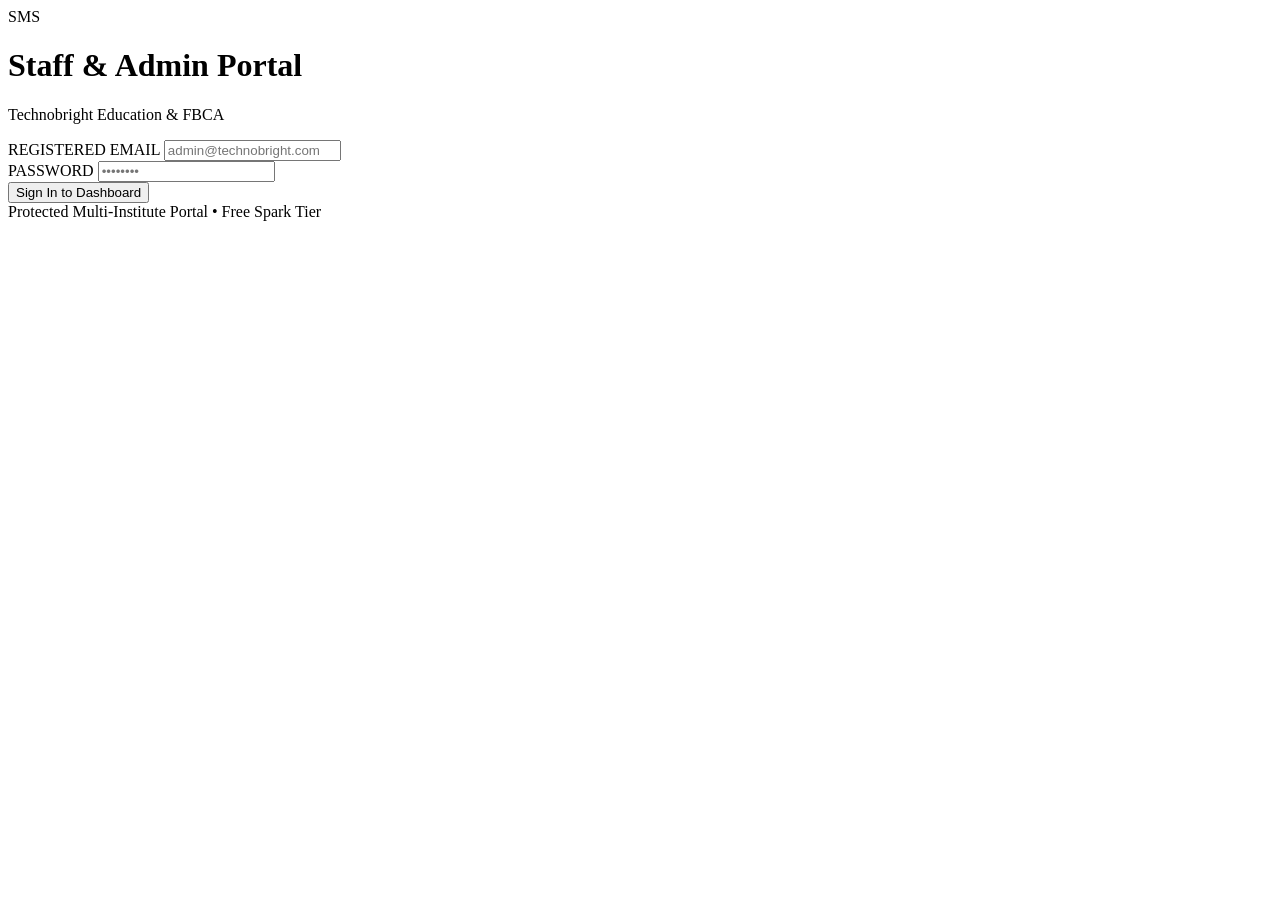
==== login.html @ 18d8761a "Add files via upload" ====
<!DOCTYPE html>
<html lang="en">
<head>
    <meta charset="UTF-8">
    <meta name="viewport" content="width=device-width, initial-scale=1.0">
    <title>Login | Student Management System</title>
    <link rel="stylesheet" href="css/auth.css">
</head>
<body>
    <div class="login-card">
        <div class="login-header">
            <div class="login-logo">SMS</div>
            <h1>Staff & Admin Portal</h1>
            <p>Technobright Education & FBCA</p>
        </div>

        <div class="login-body">
            <!-- Dynamic Error Alert -->
            <div id="errorAlert" class="error-banner" style="display: none;"></div>

            <form id="loginForm">
                <div class="form-group">
                    <label for="emailInput">REGISTERED EMAIL</label>
                    <input 
                        type="email" 
                        id="emailInput" 
                        class="form-control" 
                        placeholder="admin@technobright.com" 
                        required 
                        autocomplete="email"
                    >
                </div>

                <div class="form-group">
                    <label for="passwordInput">PASSWORD</label>
                    <input 
                        type="password" 
                        id="passwordInput" 
                        class="form-control" 
                        placeholder="••••••••" 
                        required 
                        autocomplete="current-password"
                    >
                </div>

                <button type="submit" id="submitBtn" class="login-btn">
                    <span>Sign In to Dashboard</span>
                </button>
            </form>

            <div class="login-footer-notice">
                Protected Multi-Institute Portal &bull; Free Spark Tier
            </div>
        </div>
    </div>

    <!-- Modular JS scripts -->
    <script type="module" src="js/auth.js?v=2"></script>
</body>
</html>
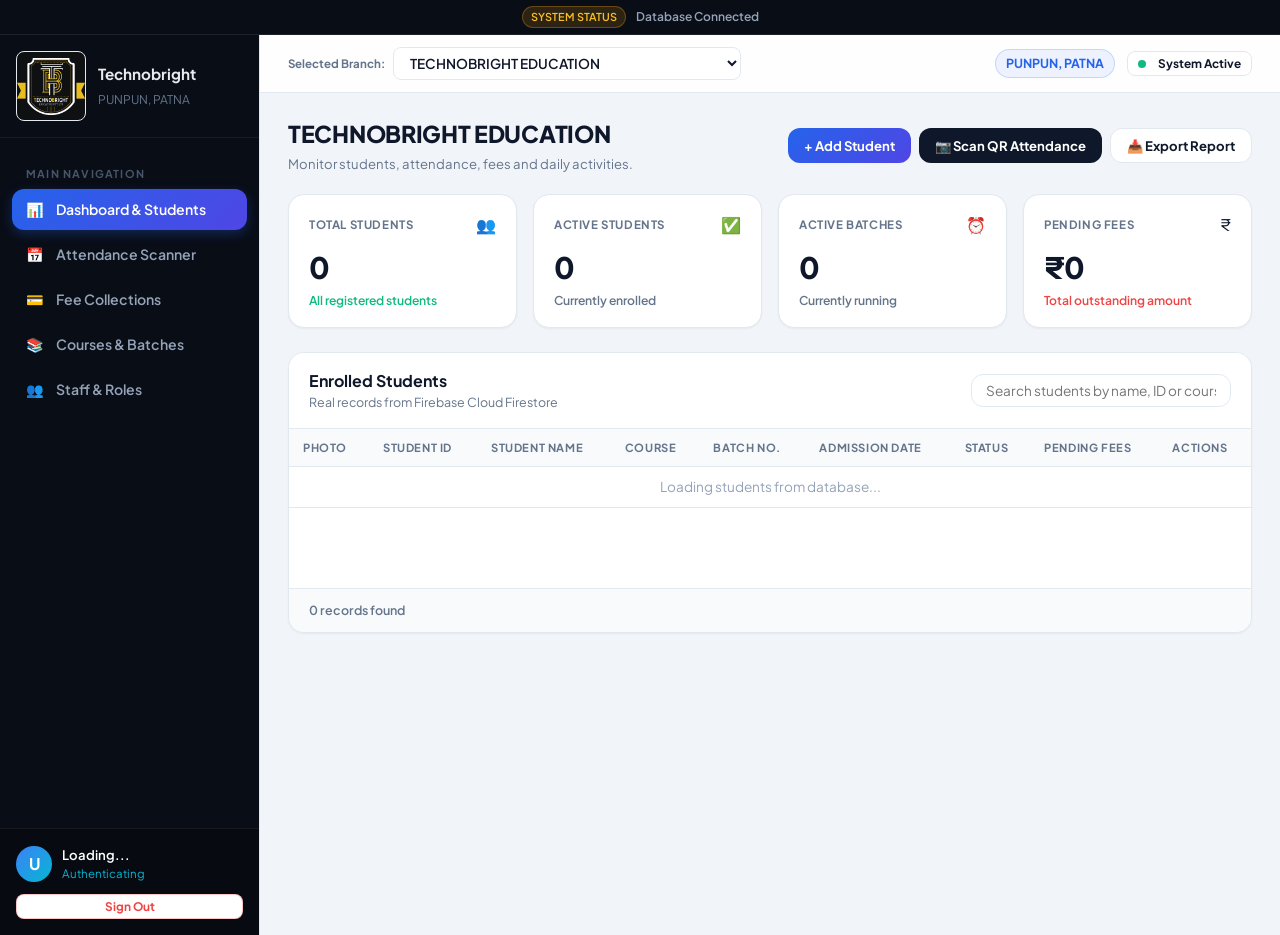
==== commit f1c0ef56: "Update login.html" ====
--- a/login.html
+++ b/login.html
@@ -3,58 +3,1451 @@
 <head>
     <meta charset="UTF-8">
     <meta name="viewport" content="width=device-width, initial-scale=1.0">
-    <title>Login | Student Management System</title>
-    <link rel="stylesheet" href="css/auth.css">
+    <title>Student Management System | Multi-Institute Portal</title>
+    <link rel="preconnect" href="https://fonts.googleapis.com">
+    <link rel="preconnect" href="https://fonts.gstatic.com" crossorigin>
+    <link href="https://fonts.googleapis.com/css2?family=Plus+Jakarta+Sans:wght@400;500;600;700;800&display=swap" rel="stylesheet">
+    <link rel="stylesheet" href="css/main.css">
+    <style>
+        * {
+    font-family: 'Plus Jakarta Sans', -apple-system, BlinkMacSystemFont, 'Segoe UI', Roboto, sans-serif !important;
+}
+        /* Force Solid Desktop 2-Column Layout */
+        .app-layout {
+            display: flex !important;
+            flex-direction: row !important;
+            width: 100vw;
+            min-height: calc(100vh - 33px);
+            position: relative;
+        }
+        .sidebar {
+            width: 260px !important;
+            min-width: 260px !important;
+            max-width: 260px !important;
+            background: #090d16;
+            border-right: 1px solid var(--border-color, #e2e8f0);
+            display: flex !important;
+            flex-direction: column !important;
+            justify-content: space-between;
+            height: 100vh;
+            position: sticky;
+            top: 0;
+            flex-shrink: 0 !important;
+            z-index: 50;
+        }
+        .main-wrapper {
+            flex: 1 !important;
+            min-width: 0 !important;
+            display: flex !important;
+            flex-direction: column !important;
+            background-color: #f1f5f9;
+        }
+
+        @media print {
+            body * { visibility: hidden !important; }
+            #receiptModal, #receiptModal *, #simpleQrModal, #simpleQrModal * { visibility: visible !important; }
+            #receiptModal, #simpleQrModal {
+                position: absolute !important;
+                left: 0 !important; top: 0 !important;
+                width: 100% !important;
+                background: transparent !important;
+                display: block !important;
+                box-shadow: none !important;
+                padding: 0 !important;
+            }
+            .modal-box { border: none !important; box-shadow: none !important; max-width: 100% !important; }
+            .modal-header, .modal-footer { display: none !important; }
+            .receipt-container { border: 2px solid #000 !important; }
+        }
+        .modal-overlay {
+            position: fixed;
+            top: 0; left: 0; right: 0; bottom: 0;
+            background: rgba(15, 23, 42, 0.65);
+            display: none;
+            align-items: center;
+            justify-content: center;
+            z-index: 1000;
+            padding: 16px;
+        }
+        .modal-overlay.active { display: flex !important; }
+        .modal-box {
+            background: #ffffff;
+            width: 100%;
+            max-width: 620px;
+            border-radius: 10px;
+            overflow: hidden;
+            box-shadow: 0 20px 25px -5px rgba(0,0,0,0.2);
+            animation: modalPop 0.2s ease-out;
+        }
+        @keyframes modalPop {
+            from { transform: scale(0.95); opacity: 0; }
+            to { transform: scale(1); opacity: 1; }
+        }
+        .modal-header {
+            background: #0b192c;
+            color: #ffffff;
+            padding: 18px 24px;
+            display: flex;
+            align-items: center;
+            justify-content: space-between;
+            border-bottom: 3px solid var(--accent-orange, #ea580c);
+        }
+        .modal-header h3 { font-size: 1.15rem; font-weight: 700; margin: 0; }
+        .close-btn {
+            background: transparent;
+            border: none;
+            color: #ffffff;
+            font-size: 1.5rem;
+            cursor: pointer;
+            line-height: 1;
+        }
+        .modal-body { padding: 24px; max-height: 80vh; overflow-y: auto; }
+        .form-grid { display: grid; grid-template-columns: 1fr 1fr; gap: 16px; }
+        .form-full { grid-column: span 2; }
+        .form-field { display: flex; flex-direction: column; gap: 6px; }
+        .form-field label { font-size: 0.8rem; font-weight: 700; color: var(--text-secondary, #64748b); }
+        .form-field input, .form-field select {
+            padding: 9px 12px;
+            border: 1px solid var(--border-color, #e2e8f0);
+            border-radius: 6px;
+            font-size: 0.875rem;
+            outline: none;
+        }
+        .form-field input:focus, .form-field select:focus {
+            border-color: var(--primary-blue, #1a56db);
+            box-shadow: 0 0 0 3px rgba(26, 86, 219, 0.12);
+        }
+        .modal-footer {
+            padding: 16px 24px;
+            background: #f1f5f9;
+            border-top: 1px solid var(--border-color, #e2e8f0);
+            display: flex;
+            justify-content: flex-end;
+            gap: 12px;
+        }
+
+        /* QR Modal */
+        .qr-display-card { text-align: center; padding: 20px 10px; }
+        .qr-canvas-holder {
+            display: inline-flex;
+            justify-content: center;
+            align-items: center;
+            padding: 16px;
+            background: #ffffff;
+            border: 2px solid var(--border-color, #e2e8f0);
+            border-radius: 12px;
+            margin: 16px 0;
+            box-shadow: 0 4px 6px -1px rgba(0,0,0,0.05);
+            min-height: 200px;
+            min-width: 200px;
+        }
+        .qr-student-name { font-size: 1.3rem; font-weight: 800; color: var(--text-primary, #0f172a); }
+        .qr-student-id-pill {
+            display: inline-block;
+            background: var(--primary-blue-subtle, #eff6ff);
+            color: var(--primary-blue, #1a56db);
+            font-family: monospace;
+            font-size: 0.95rem;
+            font-weight: 700;
+            padding: 4px 12px;
+            border-radius: 20px;
+            margin-top: 6px;
+        }
+        .qr-info-text { font-size: 0.8rem; color: var(--text-secondary, #64748b); margin-top: 10px; }
+
+        /* Scanner Modal */
+        #scannerVideoContainer {
+            width: 100%;
+            max-width: 380px;
+            margin: 0 auto;
+            border-radius: 8px;
+            overflow: hidden;
+            border: 2px solid var(--border-color, #e2e8f0);
+            background: #000;
+            min-height: 250px;
+        }
+        .scanner-feedback-box {
+            margin-top: 14px;
+            padding: 10px 14px;
+            border-radius: 6px;
+            font-size: 0.85rem;
+            font-weight: 600;
+            display: none;
+            text-align: center;
+        }
+        .feedback-success { background: #ecfdf5; color: #065f46; border: 1px solid #a7f3d0; }
+        .feedback-error { background: #fef2f2; color: #991b1b; border: 1px solid #fecaca; }
+
+        /* Receipt Box Styles */
+        .receipt-container {
+            border: 2px dashed #0b192c;
+            padding: 20px;
+            background: #ffffff;
+            border-radius: 8px;
+            font-size: 0.875rem;
+        }
+        .receipt-header {
+            text-align: center;
+            border-bottom: 2px solid #0b192c;
+            padding-bottom: 12px;
+            margin-bottom: 14px;
+        }
+        .receipt-meta-grid {
+            display: grid;
+            grid-template-columns: 1fr 1fr;
+            gap: 8px;
+            margin-bottom: 14px;
+            padding-bottom: 10px;
+            border-bottom: 1px solid var(--border-color, #e2e8f0);
+            font-size: 0.85rem;
+        }
+        .receipt-total-box {
+            background: #f1f5f9;
+            border: 1px solid var(--border-color, #e2e8f0);
+            padding: 12px;
+            border-radius: 6px;
+            margin-top: 14px;
+        }
+        .receipt-total-row {
+            display: flex;
+            justify-content: space-between;
+            padding: 4px 0;
+            font-size: 0.9rem;
+        }
+
+        .view-section { display: none; }
+        .view-section.active { display: block; }
+
+        /* Role Badges */
+        .badge-super-admin {
+            background: #fef3c7;
+            color: #92400e;
+            font-weight: 700;
+            padding: 4px 8px;
+            border-radius: 4px;
+            font-size: 0.75rem;
+        }
+        .badge-admin {
+            background: #e0e7ff;
+            color: #3730a3;
+            font-weight: 700;
+            padding: 4px 8px;
+            border-radius: 4px;
+            font-size: 0.75rem;
+        }
+        .badge-staff {
+            background: #f1f5f9;
+            color: #475569;
+            font-weight: 700;
+            padding: 4px 8px;
+            border-radius: 4px;
+            font-size: 0.75rem;
+        }
+
+        .student-table-photo {
+            width: 38px;
+            height: 38px;
+            border-radius: 50%;
+            object-fit: cover;
+            border: 1px solid var(--border-color, #e2e8f0);
+        }
+        .student-photo-placeholder {
+            width: 38px;
+            height: 38px;
+            border-radius: 50%;
+            background: #e2e8f0;
+            color: #475569;
+            display: inline-flex;
+            align-items: center;
+            justify-content: center;
+            font-weight: 700;
+            font-size: 0.85rem;
+        }
+
+        /* Attendance Analytics Dashboard */
+        .att-kpi-grid {
+            display: grid;
+            grid-template-columns: repeat(auto-fit, minmax(210px, 1fr));
+            gap: 16px;
+            margin-bottom: 24px;
+        }
+        .att-kpi-card {
+            background: #ffffff;
+            border-radius: 12px;
+            padding: 18px 20px;
+            border: 1px solid var(--border-color, #e2e8f0);
+            box-shadow: 0 4px 6px -1px rgba(0, 0, 0, 0.04);
+            display: flex;
+            flex-direction: column;
+            justify-content: space-between;
+            position: relative;
+            overflow: hidden;
+        }
+        .att-kpi-card::before {
+            content: '';
+            position: absolute;
+            top: 0; left: 0; right: 0;
+            height: 4px;
+            background: var(--kpi-color, #1a56db);
+        }
+        .att-kpi-header {
+            display: flex;
+            justify-content: space-between;
+            align-items: center;
+            color: var(--text-secondary, #64748b);
+            font-size: 0.8rem;
+            font-weight: 700;
+        }
+        .att-kpi-value {
+            font-size: 1.85rem;
+            font-weight: 800;
+            color: var(--text-primary, #0f172a);
+            margin: 10px 0 4px 0;
+        }
+        .att-kpi-sub {
+            font-size: 0.78rem;
+            color: var(--text-secondary, #64748b);
+        }
+
+        .att-analytics-grid {
+            display: grid;
+            grid-template-columns: 2fr 1fr;
+            gap: 20px;
+            margin-bottom: 24px;
+        }
+        @media (max-width: 992px) {
+            .att-analytics-grid { grid-template-columns: 1fr; }
+        }
+
+        .batch-progress-list {
+            display: flex;
+            flex-direction: column;
+            gap: 14px;
+            margin-top: 10px;
+        }
+        .batch-progress-item {
+            background: #f1f5f9;
+            border: 1px solid #e2e8f0;
+            border-radius: 8px;
+            padding: 12px 14px;
+        }
+        .batch-progress-head {
+            display: flex;
+            justify-content: space-between;
+            align-items: center;
+            font-size: 0.85rem;
+            font-weight: 700;
+            margin-bottom: 8px;
+        }
+        .batch-progress-bar-bg {
+            width: 100%;
+            height: 8px;
+            background: #e2e8f0;
+            border-radius: 10px;
+            overflow: hidden;
+        }
+        .batch-progress-fill {
+            height: 100%;
+            background: linear-gradient(90deg, #10b981, #059669);
+            border-radius: 10px;
+            width: 0%;
+            transition: width 0.6s ease;
+        }
+
+        .table-student-cell {
+            display: flex;
+            align-items: center;
+            gap: 10px;
+        }
+        .table-student-avatar {
+            width: 34px;
+            height: 34px;
+            border-radius: 50%;
+            object-fit: cover;
+            background: #eff6ff;
+            color: #1a56db;
+            display: inline-flex;
+            align-items: center;
+            justify-content: center;
+            font-weight: 700;
+            font-size: 0.85rem;
+            border: 1px solid #cbd5e1;
+        }
+        .punctual-tag-on-time {
+            background: #ecfdf5;
+            color: #065f46;
+            padding: 3px 8px;
+            border-radius: 6px;
+            font-size: 0.75rem;
+            font-weight: 700;
+        }
+        .punctual-tag-late {
+            background: #fffbeb;
+            color: #b45309;
+            padding: 3px 8px;
+            border-radius: 6px;
+            font-size: 0.75rem;
+            font-weight: 700;
+        }
+        /* Table Rows Single-Line Formatting */
+.data-table th,
+.data-table td {
+    white-space: nowrap !important;
+    vertical-align: middle !important;
+    padding: 10px 14px !important;
+}
+
+/* Table responsive container ko dropdown dikhane dein */
+.table-responsive {
+    overflow-x: auto !important;
+    overflow-y: visible !important;
+    padding-bottom: 80px !important; /* Taaki aakhiri row ka dropdown cut na ho */
+}
+
+.data-table td {
+    position: relative;
+    white-space: nowrap !important;
+}
+
+/* 3-Dots Button */
+.action-dropdown-wrapper {
+    position: relative;
+    display: inline-block;
+}
+
+.btn-action-trigger {
+    background: #f1f5f9;
+    border: 1px solid #cbd5e1;
+    border-radius: 6px;
+    width: 32px;
+    height: 32px;
+    display: flex;
+    align-items: center;
+    justify-content: center;
+    font-size: 1.25rem;
+    cursor: pointer;
+    color: #334155;
+    user-select: none;
+}
+
+.btn-action-trigger:hover {
+    background: #e2e8f0;
+}
+
+/* Menu popup */
+.action-dropdown-menu {
+    display: none;
+    position: absolute;
+    right: 0;
+    top: 36px;
+    background: #ffffff;
+    border: 1px solid #cbd5e1;
+    border-radius: 8px;
+    box-shadow: 0 10px 25px rgba(0, 0, 0, 0.15);
+    z-index: 9999 !important;
+    min-width: 170px;
+    padding: 6px 0;
+}
+
+.action-dropdown-menu.active {
+    display: block !important;
+}
+
+.action-dropdown-item {
+    display: flex;
+    align-items: center;
+    gap: 8px;
+    width: 100%;
+    padding: 8px 14px;
+    border: none;
+    background: transparent;
+    text-align: left;
+    font-size: 0.85rem;
+    font-weight: 600;
+    color: #334155;
+    cursor: pointer;
+}
+
+.action-dropdown-item:hover {
+    background: #f1f5f9;
+    color: #1a56db;
+}
+
+.action-dropdown-item.item-delete {
+    color: #ef4444;
+}
+
+.action-dropdown-item.item-delete:hover {
+    background: #fef2f2;
+}
+    </style>
+    <script src="https://cdnjs.cloudflare.com/ajax/libs/qrcodejs/1.0.0/qrcode.min.js"></script>
+    <script src="https://cdnjs.cloudflare.com/ajax/libs/html5-qrcode/2.3.8/html5-qrcode.min.js"></script>
+    <script src="https://cdn.jsdelivr.net/npm/chart.js"></script>
 </head>
 <body>
-    <div class="login-card">
-        <div class="login-header">
-            <div class="login-logo">SMS</div>
-            <h1>Staff & Admin Portal</h1>
-            <p>Technobright Education & FBCA</p>
-        </div>
-
-        <div class="login-body">
-            <!-- Dynamic Error Alert -->
-            <div id="errorAlert" class="error-banner" style="display: none;"></div>
-
-            <form id="loginForm">
-                <div class="form-group">
-                    <label for="emailInput">REGISTERED EMAIL</label>
-                    <input 
-                        type="email" 
-                        id="emailInput" 
-                        class="form-control" 
-                        placeholder="admin@technobright.com" 
-                        required 
-                        autocomplete="email"
-                    >
-                </div>
-
-                <div class="form-group">
-                    <label for="passwordInput">PASSWORD</label>
-                    <input 
-                        type="password" 
-                        id="passwordInput" 
-                        class="form-control" 
-                        placeholder="••••••••" 
-                        required 
-                        autocomplete="current-password"
-                    >
-                </div>
-
-                <button type="submit" id="submitBtn" class="login-btn">
-                    <span>Sign In to Dashboard</span>
+    <aside class="demo-banner" role="status">
+        <span class="badge-warning">SYSTEM STATUS</span>
+        <span>Database Connected</span>
+    </aside>
+
+    <div class="app-layout">
+        <!-- Sidebar Navigation -->
+        <aside class="sidebar" id="sidebar">
+            <div class="sidebar-header" style="display: flex; align-items: center; gap: 12px; padding: 16px;">
+                <div id="sidebarLogoHolder" style="width: 70px; height: 70px; flex-shrink: 0; display: flex; align-items: center; justify-content: center; background: #111111b6; border-radius: 8px; overflow: hidden; border: 1px solid #e2e8f0;">
+                    <img id="sidebarLogoImg" src="tepl.png" alt="Institute Logo" style="width: 100%; height: 100%; object-fit: contain;">
+                </div>
+                <div class="logo-text" style="flex: 1; min-width: 0;">
+                    <h2 id="sidebarInstituteName" style="white-space: nowrap; overflow: hidden; text-overflow: ellipsis; font-size: 0.95rem; margin: 0; color: #e8eaf0; font-weight: 700;">Technobright</h2>
+                    <span class="sub-text" id="sidebarInstituteBranch" style="font-size: 0.75rem; color: #64748b;">PUNPUN, PATNA</span>
+                </div>
+            </div>
+
+            <nav class="sidebar-menu">
+                <p class="nav-section-title">MAIN NAVIGATION</p>
+                <a href="#dashboard" class="nav-item active" id="navDashboard">
+                    <span class="nav-icon">&#128202;</span>
+                    <span>Dashboard & Students</span>
+                </a>
+                <a href="#attendance" class="nav-item" id="navAttendance">
+                    <span class="nav-icon">&#128197;</span>
+                    <span>Attendance Scanner</span>
+                </a>
+                <a href="#fees" class="nav-item" id="navFees">
+                    <span class="nav-icon">&#128179;</span>
+                    <span>Fee Collections</span>
+                </a>
+                <a href="#courses" class="nav-item" id="navCourses">
+                    <span class="nav-icon">&#128218;</span>
+                    <span>Courses & Batches</span>
+                </a>
+                <a href="#users" class="nav-item" id="navUsers">
+                    <span class="nav-icon">&#128101;</span>
+                    <span>Staff & Roles</span>
+                </a>
+            </nav>
+
+            <div class="sidebar-footer">
+                <div class="user-chip">
+                    <div class="user-avatar" id="userAvatar">U</div>
+                    <div class="user-details">
+                        <span class="user-name" id="userNameDisplay">Loading...</span>
+                        <span class="user-role" id="userRoleDisplay">Authenticating</span>
+                    </div>
+                </div>
+                <button id="logoutBtn" class="btn btn-outline btn-sm" style="width: 100%; margin-top: 12px; color: #ef4444; border-color: rgba(239, 68, 68, 0.3);">
+                    Sign Out
                 </button>
-            </form>
-
-            <div class="login-footer-notice">
-                Protected Multi-Institute Portal &bull; Free Spark Tier
-            </div>
+            </div>
+        </aside>
+
+        <!-- Main Body Area -->
+        <div class="main-wrapper">
+            <header class="topbar">
+                <button class="menu-toggle-btn" id="menuToggleBtn" title="Toggle Sidebar">&#9776;</button>
+
+                <div class="institute-selector-wrapper">
+                    <label for="instituteSelect" class="selector-label">Selected Branch:</label>
+                    <select id="instituteSelect" class="institute-dropdown">
+                        <option value="TB_EDU" selected>TECHNOBRIGHT EDUCATION</option>
+                        <option value="FBCA">FUTURE BOOST COMPUTER ACADEMY (FBCA)</option>
+                    </select>
+                </div>
+
+                <div class="topbar-actions">
+                    <span class="branch-pill" id="branchBadge">PUNPUN, PATNA</span>
+                    <button class="btn btn-outline btn-sm" id="syncStatusBtn">
+                        <span class="status-indicator"></span> System Active
+                    </button>
+                </div>
+            </header>
+
+            <main class="content-container">
+                <!-- VIEW 1: DASHBOARD & STUDENTS -->
+                <section id="dashboardSection" class="view-section active">
+                    <div class="page-title-row">
+                        <div>
+                            <h1 id="activeInstituteHeading">TECHNOBRIGHT EDUCATION</h1>
+                            <p class="subtitle">Monitor students, attendance, fees and daily activities.</p>
+                        </div>
+                        <div class="action-btn-group">
+                            <button class="btn btn-primary" id="openAddStudentModalBtn">+ Add Student</button>
+                            <button class="btn btn-secondary" id="quickAttendanceNavBtn">&#128247; Scan QR Attendance</button>
+                            <button class="btn btn-outline" id="exportCsvBtn">&#128229; Export Report</button>
+                        </div>
+                    </div>
+
+                    <div class="stats-grid">
+                        <div class="metric-card">
+                            <div class="metric-header">
+                                <span class="metric-title">TOTAL STUDENTS</span>
+                                <span class="metric-icon">&#128101;</span>
+                            </div>
+                            <div class="metric-value" id="statTotalStudents">0</div>
+                            <div class="metric-footer positive">All registered students</div>
+                        </div>
+
+                        <div class="metric-card">
+                            <div class="metric-header">
+                                <span class="metric-title">ACTIVE STUDENTS</span>
+                                <span class="metric-icon">&#9989;</span>
+                            </div>
+                            <div class="metric-value" id="statActiveStudents">0</div>
+                            <div class="metric-footer neutral">Currently enrolled</div>
+                        </div>
+
+                        <div class="metric-card">
+                            <div class="metric-header">
+                                <span class="metric-title">ACTIVE BATCHES</span>
+                                <span class="metric-icon">&#9200;</span>
+                            </div>
+                            <div class="metric-value" id="statActiveBatches">0</div>
+                            <div class="metric-footer neutral">Currently running</div>
+                        </div>
+
+                        <div class="metric-card">
+                            <div class="metric-header">
+                                <span class="metric-title">PENDING FEES</span>
+                                <span class="metric-icon">&#8377;</span>
+                            </div>
+                            <div class="metric-value" id="statPendingFees">&#8377;0</div>
+                            <div class="metric-footer warning">Total outstanding amount</div>
+                        </div>
+                    </div>
+
+                    <div class="content-card">
+                        <div class="content-card-header">
+                            <div>
+                                <h3>Enrolled Students</h3>
+                                <p class="card-subtitle">Real records from Firebase Cloud Firestore</p>
+                            </div>
+                            <div class="card-actions">
+                                <input type="text" id="studentSearchInput" class="input-search" placeholder="Search students by name, ID or course">
+                            </div>
+                        </div>
+
+                        <div class="table-responsive">
+                            <table class="data-table">
+                                <thead>
+                                    <tr>
+                                        <th>PHOTO</th>
+                                        <th>STUDENT ID </th>
+                                        <th>STUDENT NAME</th>
+                                        <th>COURSE</th>
+                                        <th>BATCH NO.</th>
+                                        <th>ADMISSION DATE</th>
+                                        <th>STATUS</th>
+                                        <th>PENDING FEES</th>
+                                        <th>ACTIONS</th>
+                                    </tr>
+                                </thead>
+                                <tbody id="studentTableBody">
+                                    <tr>
+                                        <td colspan="9" style="text-align: center; color: var(--text-muted); padding: 24px;">
+                                            Loading students from database...
+                                        </td>
+                                    </tr>
+                                </tbody>
+                            </table>
+                        </div>
+
+                        <div class="content-card-footer">
+                            <span class="table-info" id="tableRecordCount">0 records found</span>
+                        </div>
+                    </div>
+                </section>
+
+                <!-- VIEW 2: ATTENDANCE ANALYTICS & SCANNER SECTION -->
+                <section id="attendanceSection" class="view-section">
+                    <div class="page-title-row">
+                        <div>
+                            <h1>Attendance Hub & Insights</h1>
+                            <p class="subtitle">Real-time attendance rates, batch capacity metrics, and QR check-in stream</p>
+                        </div>
+                        <div class="action-btn-group">
+                            <button class="btn btn-primary" id="openScannerModalBtn">&#128248; Launch Camera Scanner</button>
+                            <button class="btn btn-outline" id="exportDailyAttendanceCsvBtn">&#128229; Export Day Sheet</button>
+                        </div>
+                    </div>
+
+                    <div class="att-kpi-grid">
+                        <div class="att-kpi-card" style="--kpi-color: #10b981;">
+                            <div class="att-kpi-header">
+                                <span>TODAY PRESENT</span>
+                                <span>&#128100;</span>
+                            </div>
+                            <div class="att-kpi-value" id="kpiAttPresent">0 / 0</div>
+                            <div class="att-kpi-sub" id="kpiAttPresentSub">Marked present today</div>
+                        </div>
+
+                        <div class="att-kpi-card" style="--kpi-color: #1a56db;">
+                            <div class="att-kpi-header">
+                                <span>ATTENDANCE RATE</span>
+                                <span>&#128202;</span>
+                            </div>
+                            <div class="att-kpi-value" id="kpiAttPercentage">0%</div>
+                            <div class="att-kpi-sub">Overall daily turnout</div>
+                        </div>
+
+                        <div class="att-kpi-card" style="--kpi-color: #ef4444;">
+                            <div class="att-kpi-header">
+                                <span>ABSENT STUDENTS</span>
+                                <span>&#9888;</span>
+                            </div>
+                            <div class="att-kpi-value" id="kpiAttAbsent">0</div>
+                            <div class="att-kpi-sub">Not scanned yet</div>
+                        </div>
+
+                        <div class="att-kpi-card" style="--kpi-color: #f59e0b;">
+                            <div class="att-kpi-header">
+                                <span>ACTIVE SESSIONS</span>
+                                <span>&#9200;</span>
+                            </div>
+                            <div class="att-kpi-value" id="kpiAttBatches">0 Active</div>
+                            <div class="att-kpi-sub">Daily configured batches</div>
+                        </div>
+                    </div>
+
+                    <div class="att-analytics-grid">
+                        <div class="content-card">
+                            <div class="content-card-header">
+                                <div>
+                                    <h3>Weekly Attendance Trend</h3>
+                                    <p class="card-subtitle">Daily student count over the last 7 active sessions</p>
+                                </div>
+                            </div>
+                            <div style="position: relative; height: 260px; width: 100%; padding: 10px;">
+                                <canvas id="attendanceTrendChart"></canvas>
+                            </div>
+                        </div>
+
+                        <div class="content-card">
+                            <div class="content-card-header">
+                                <div>
+                                    <h3>Batch Turnout</h3>
+                                    <p class="card-subtitle">Live present ratio by timing</p>
+                                </div>
+                            </div>
+                            <div class="batch-progress-list" id="batchProgressContainer">
+                                <div style="text-align: center; color: var(--text-muted); padding: 20px;">
+                                    Loading batch attendance...
+                                </div>
+                            </div>
+                        </div>
+                    </div>
+
+                    <div id="holidayBanner" style="display: none; background: #fef3c7; border: 1px solid #f59e0b; padding: 12px 16px; border-radius: 8px; margin-bottom: 16px; align-items: center; justify-content: space-between;">
+                        <div style="display: flex; align-items: center; gap: 8px; color: #92400e; font-weight: 700;">
+                            <span>🏖️</span>
+                            <span id="holidayBannerText">Institute is closed on this date (Holiday / Off Day). Attendance calculation is paused.</span>
+                        </div>
+                        <button class="btn btn-outline btn-sm" id="revertHolidayBtn" style="border-color: #d97706; color: #b45309;">Change to Working Day</button>
+                    </div>
+
+                    <div style="display: flex; gap: 10px; margin-bottom: 16px; justify-content: flex-end;">
+                        <button type="button" class="btn btn-outline btn-sm" id="markDayHolidayBtn" style="border-color: #f59e0b; color: #b45309;">
+                            🏖️ Mark Today as Holiday
+                        </button>
+                    </div>
+
+                    <div class="content-card" style="margin-bottom: 24px; padding: 20px;">
+                        <div style="display: grid; grid-template-columns: repeat(auto-fit, minmax(220px, 1fr)); gap: 16px; align-items: flex-end;">
+                            <div class="form-field">
+                                <label>FILTER BY BATCH NO.</label>
+                                <select id="attSessionBatchSelect">
+                                    <option value="ALL">All Batches (Combined)</option>
+                                </select>
+                            </div>
+
+                            <div class="form-field">
+                                <label>SESSION DATE *</label>
+                                <input type="date" id="attSessionDateInput">
+                            </div>
+
+                            <div class="form-field">
+                                <label>MANUAL STUDENT REG NO ENTRY</label>
+                                <div style="display: flex; gap: 8px;">
+                                    <input type="text" id="manualStudentIdInput" placeholder="e.g. FBCA/ADIT/450/0426">
+                                    <button class="btn btn-secondary" id="manualMarkBtn">Mark</button>
+                                </div>
+                            </div>
+                        </div>
+                    </div>
+
+                    <div class="content-card">
+                        <div class="content-card-header">
+                            <div>
+                                <h3>Session Verified Attendance Roster</h3>
+                                <p class="card-subtitle">Detailed check-in logs with timestamp and punctuality</p>
+                            </div>
+                            <span class="branch-pill" id="attSessionCountBadge">0 Verified Present</span>
+                        </div>
+
+                        <div class="table-responsive">
+                            <table class="data-table">
+                                <thead>
+                                    <tr>
+                                        <th>STUDENT PROFILE</th>
+                                        <th>REGISTRATION NO</th>
+                                        <th>COURSE</th>
+                                        <th>BATCH TIME</th>
+                                        <th>CHECK-IN TIME</th>
+                                        <th>PUNCTUALITY</th>
+                                        <th>STATUS</th>
+                                    </tr>
+                                </thead>
+                                <tbody id="attendanceTableBody">
+                                    <tr>
+                                        <td colspan="7" style="text-align: center; color: var(--text-muted); padding: 28px;">
+                                            No students marked for this session yet.
+                                        </td>
+                                    </tr>
+                                </tbody>
+                            </table>
+                        </div>
+                    </div>
+                </section>
+
+                <!-- VIEW 3: FEE COLLECTIONS SECTION -->
+                <section id="feesSection" class="view-section">
+                    <div class="page-title-row">
+                        <div>
+                            <h1>Fee Collections & Transactions</h1>
+                            <p class="subtitle">Complete history of student installment payments and official receipts</p>
+                        </div>
+                    </div>
+
+                    <div class="content-card">
+                        <div class="content-card-header">
+                            <div>
+                                <h3>Payment History Log</h3>
+                                <p class="card-subtitle">Institute fee records saved directly to Cloud Firestore</p>
+                            </div>
+                        </div>
+
+                        <div class="table-responsive">
+                            <table class="data-table">
+                                <thead>
+                                    <tr>
+                                        <th>RECEIPT NO</th>
+                                        <th>STUDENT ID / REG</th>
+                                        <th>STUDENT NAME</th>
+                                        <th>AMOUNT PAID</th>
+                                        <th>MODE</th>
+                                        <th>DATE</th>
+                                        <th>COLLECTED BY</th>
+                                    </tr>
+                                </thead>
+                                <tbody id="feeTransactionsTableBody">
+                                    <tr>
+                                        <td colspan="7" style="text-align: center; color: var(--text-muted); padding: 24px;">
+                                            No fee transactions recorded yet.
+                                        </td>
+                                    </tr>
+                                </tbody>
+                            </table>
+                        </div>
+                    </div>
+                </section>
+
+                <!-- VIEW 4: COURSES & BATCHES MANAGEMENT -->
+                <section id="coursesSection" class="view-section">
+                    <div class="page-title-row">
+                        <div>
+                            <h1>Courses & Batches Setup</h1>
+                            <p class="subtitle">Configure available academic programs and daily time slots</p>
+                        </div>
+                        <div class="action-btn-group">
+                            <button class="btn btn-primary" id="openAddCourseModalBtn">+ New Course</button>
+                            <button class="btn btn-secondary" id="openAddBatchModalBtn">+ New Batch Slot</button>
+                        </div>
+                    </div>
+
+                    <div style="display: grid; grid-template-columns: repeat(auto-fit, minmax(320px, 1fr)); gap: 24px;">
+                        <div class="content-card">
+                            <div class="content-card-header">
+                                <div>
+                                    <h3>Active Courses</h3>
+                                    <p class="card-subtitle">Configured courses for active institute</p>
+                                </div>
+                            </div>
+                            <div class="table-responsive">
+                                <table class="data-table">
+                                    <thead>
+                                        <tr>
+                                            <th>COURSE NAME</th>
+                                            <th>DURATION</th>
+                                            <th>FEE (₹)</th>
+                                            <th>ACTION</th>
+                                        </tr>
+                                    </thead>
+                                    <tbody id="coursesTableBody">
+                                        <tr><td colspan="4" style="text-align: center; padding: 16px;">Loading courses...</td></tr>
+                                    </tbody>
+                                </table>
+                            </div>
+                        </div>
+
+                        <div class="content-card">
+                            <div class="content-card-header">
+                                <div>
+                                    <h3>Batch No.</h3>
+                                    <p class="card-subtitle">Active attendance & class intervals</p>
+                                </div>
+                            </div>
+                            <div class="table-responsive">
+                                <table class="data-table">
+                                    <thead>
+                                        <tr>
+                                            <th>BATCH NO.</th>
+                                            <th>INSTITUTE</th>
+                                            <th>ACTION</th>
+                                        </tr>
+                                    </thead>
+                                    <tbody id="batchesTableBody">
+                                        <tr><td colspan="3" style="text-align: center; padding: 16px;">Loading batches...</td></tr>
+                                    </tbody>
+                                </table>
+                            </div>
+                        </div>
+                    </div>
+                </section>
+
+                <!-- VIEW 5: STAFF & USER MANAGEMENT -->
+                <section id="usersSection" class="view-section">
+                    <div class="page-title-row">
+                        <div>
+                            <h1>Team & Role Management</h1>
+                            <p class="subtitle">Manage Super Admins, Branch Managers, and Staff accounts</p>
+                        </div>
+                        <div class="action-btn-group">
+                            <button class="btn btn-primary" id="openAddUserModalBtn">+ Add Member</button>
+                        </div>
+                    </div>
+
+                    <div class="content-card">
+                        <div class="content-card-header">
+                            <div>
+                                <h3>Team Directory</h3>
+                                <p class="card-subtitle">Manage system access, permissions and institute assignees</p>
+                            </div>
+                            <div class="card-actions" style="display: flex; gap: 8px;">
+                                <select id="userRoleFilter" class="institute-dropdown" style="padding: 6px 12px; font-size: 0.85rem;">
+                                    <option value="ALL">All Roles</option>
+                                    <option value="super_admin">Super Admins</option>
+                                    <option value="admin">Institute Admins</option>
+                                    <option value="staff">Staff Members</option>
+                                </select>
+                            </div>
+                        </div>
+
+                        <div class="table-responsive">
+                            <table class="data-table">
+                                <thead>
+                                    <tr>
+                                        <th>MEMBER NAME</th>
+                                        <th>EMAIL ADDRESS</th>
+                                        <th>ROLE TYPE</th>
+                                        <th>ASSIGNED INSTITUTE</th>
+                                        <th>STATUS</th>
+                                        <th>ACTIONS</th>
+                                    </tr>
+                                </thead>
+                                <tbody id="usersTableBody">
+                                    <tr>
+                                        <td colspan="6" style="text-align: center; color: var(--text-muted); padding: 24px;">
+                                            Loading users list...
+                                        </td>
+                                    </tr>
+                                </tbody>
+                            </table>
+                        </div>
+                    </div>
+                </section>
+            </main>
         </div>
     </div>
 
-    <!-- Modular JS scripts -->
-    <script type="module" src="js/auth.js?v=2"></script>
+    <!-- MODALS -->
+    <!-- ADD USER MODAL -->
+    <div class="modal-overlay" id="addUserModal">
+        <div class="modal-box" style="max-width: 500px;">
+            <div class="modal-header">
+                <h3>Add Team Member</h3>
+                <button class="close-btn" id="closeAddUserBtn">&times;</button>
+            </div>
+            <form id="addUserForm">
+                <div class="modal-body">
+                    <div class="form-grid">
+                        <div class="form-field form-full">
+                            <label>FULL NAME *</label>
+                            <input type="text" id="newUserName" required placeholder="e.g. Amit Sharma">
+                        </div>
+                        <div class="form-field form-full">
+                            <label>EMAIL ADDRESS *</label>
+                            <input type="email" id="newUserEmail" autocomplete="username" required placeholder="e.g. amit@technobright.com">
+                        </div>
+                        <div class="form-field form-full">
+                            <label>TEMPORARY PASSWORD *</label>
+                            <input type="password" id="newUserPassword" autocomplete="new-password" required minlength="6" placeholder="Min 6 characters">
+                        </div>
+                        <div class="form-field">
+                            <label>ROLE ASSIGNMENT *</label>
+                            <select id="newUserRole" required>
+                                <option value="staff" selected>Staff Member</option>
+                                <option value="admin">Institute Admin</option>
+                                <option value="super_admin">Super Admin</option>
+                            </select>
+                        </div>
+                        <div class="form-field">
+                            <label>ASSIGN INSTITUTE *</label>
+                            <select id="newUserInstitute" required>
+                                <option value="TB_EDU" selected>TECHNOBRIGHT EDUCATION</option>
+                                <option value="FBCA">FUTURE BOOST COMPUTER ACADEMY (FBCA)</option>
+                                <option value="ALL">ALL (Super Admin only)</option>
+                            </select>
+                        </div>
+                    </div>
+                </div>
+                <div class="modal-footer">
+                    <button type="button" class="btn btn-outline" id="cancelAddUserBtn">Cancel</button>
+                    <button type="submit" class="btn btn-primary" id="saveUserBtn">Create Account</button>
+                </div>
+            </form>
+        </div>
+    </div>
+
+    <!-- ADD COURSE MODAL -->
+    <div class="modal-overlay" id="addCourseModal">
+        <div class="modal-box" style="max-width: 480px;">
+            <div class="modal-header">
+                <h3>Add New Course</h3>
+                <button class="close-btn" id="closeAddCourseBtn">&times;</button>
+            </div>
+            <form id="addCourseForm">
+                <div class="modal-body">
+                    <div class="form-grid">
+                        <div class="form-field form-full">
+                            <label>COURSE NAME *</label>
+                            <input type="text" id="newCourseName" required placeholder="e.g. ADCA (Advanced Diploma in Comp. App)">
+                        </div>
+                        <div class="form-field">
+                            <label>DURATION *</label>
+                            <input type="text" id="newCourseDuration" required placeholder="e.g. 12 Months">
+                        </div>
+                        <div class="form-field">
+                            <label>STANDARD TOTAL FEE (₹) *</label>
+                            <input type="number" id="newCourseFee" min="0" required placeholder="e.g. 6500">
+                        </div>
+                    </div>
+                </div>
+                <div class="modal-footer">
+                    <button type="button" class="btn btn-outline" id="cancelAddCourseBtn">Cancel</button>
+                    <button type="submit" class="btn btn-primary" id="saveCourseBtn">Save Course</button>
+                </div>
+            </form>
+        </div>
+    </div>
+
+    <!-- ADD BATCH MODAL -->
+    <div class="modal-overlay" id="addBatchModal">
+        <div class="modal-box" style="max-width: 440px;">
+            <div class="modal-header">
+                <h3>Add Batch Slot</h3>
+                <button class="close-btn" id="closeAddBatchBtn">&times;</button>
+            </div>
+            <form id="addBatchForm">
+                <div class="modal-body">
+                    <div class="form-grid">
+                        <div class="form-field form-full">
+                            <label>BATCH NUMBER / NAME *</label>
+                            <input type="text" id="newBatchTime" required placeholder="e.g. 1, 2, 3 or Batch 1">
+                        </div>
+                    </div>
+                </div>
+                <div class="modal-footer">
+                    <button type="button" class="btn btn-outline" id="cancelAddBatchBtn">Cancel</button>
+                    <button type="submit" class="btn btn-primary" id="saveBatchBtn">Save Batch</button>
+                </div>
+            </form>
+        </div>
+    </div>
+
+    <!-- NEW ADMISSION MODAL -->
+    <div class="modal-overlay" id="admissionModal">
+        <div class="modal-box">
+            <div class="modal-header">
+                <h3>New Student Admission</h3>
+                <button class="close-btn" id="closeModalBtn">&times;</button>
+            </div>
+            <form id="admissionForm">
+                <div class="modal-body">
+                    <div class="form-grid">
+                        <div class="form-field form-full">
+                            <label>ENROLLING FOR INSTITUTE</label>
+                            <input type="text" id="modalInstituteName" readonly style="background: #f1f5f9; font-weight: 600;">
+                        </div>
+                        <div class="form-field form-full">
+                            <label>REGISTRATION / ROLL NO. (AUTO-GENERATED & EDITABLE) *</label>
+                            <input type="text" id="manualRegNoInput" required placeholder="e.g. FBCA/ADIT/450/0426" style="font-weight: 700; color: #1e3a8a; letter-spacing: 0.5px;">
+                        </div>
+                        <div class="form-field">
+                            <label>STUDENT FULL NAME *</label>
+                            <input type="text" id="studentNameInput" required placeholder="e.g. Rahul Kumar">
+                        </div>
+                        <div class="form-field">
+                            <label>PHONE NUMBER (10 DIGITS) *</label>
+                            <input type="tel" id="studentPhoneInput" pattern="[0-9]{10}" required placeholder="e.g. 9876543210">
+                        </div>
+                        <div class="form-field">
+                            <label>FATHER / GUARDIAN NAME</label>
+                            <input type="text" id="guardianNameInput" placeholder="e.g. Ramesh Kumar">
+                        </div>
+                        <div class="form-field">
+                            <label>PASSPORT PHOTO UPLOAD</label>
+                            <input type="file" id="studentPhotoInput" accept="image/*">
+                        </div>
+                        <div class="form-field">
+                            <label>COURSE *</label>
+                            <select id="courseSelect" required>
+                                <option value="">Loading courses...</option>
+                            </select>
+                        </div>
+                        <div class="form-field">
+                            <label>BATCH No. *</label>
+                            <select id="batchSelect" required>
+                                <option value="">Loading batches...</option>
+                            </select>
+                        </div>
+                        <div class="form-field">
+                            <label>JOINING DATE *</label>
+                            <input type="date" id="joinDateInput" required>
+                        </div>
+                        <div class="form-field">
+                            <label>INITIAL FEE BALANCE (₹)</label>
+                            <input type="number" id="feeBalanceInput" min="0" value="0" placeholder="e.g. 3000">
+                        </div>
+                        <div class="form-group">
+                            <label for="feeDueDateInput">Fee Due Date (Alert Date)</label>
+                            <input type="date" id="feeDueDateInput" class="form-control">
+                        </div>
+
+                    </div>
+                </div>
+                <div class="modal-footer">
+                    <button type="button" class="btn btn-outline" id="cancelModalBtn">Cancel</button>
+                    <button type="submit" class="btn btn-primary" id="saveStudentBtn">Save Admission</button>
+                </div>
+            </form>
+        </div>
+    </div>
+
+    <!-- EDIT STUDENT MODAL -->
+    <div class="modal-overlay" id="editStudentModal">
+        <div class="modal-box">
+            <div class="modal-header">
+                <h3>Edit Student Details</h3>
+                <button class="close-btn" id="closeEditModalBtn">&times;</button>
+            </div>
+            <form id="editStudentForm">
+                <input type="hidden" id="editStudentDocId">
+                <div class="modal-body">
+                    <div class="form-grid">
+                        <div class="form-field form-full">
+                            <label>REGISTRATION NO (RECORD IDENTIFIER)</label>
+                            <input type="text" id="editRegNoDisplay" readonly style="background: #f1f5f9; font-weight: bold; color: #1e3a8a;">
+                        </div>
+                        <div class="form-field">
+                            <label>STUDENT FULL NAME *</label>
+                            <input type="text" id="editStudentName" required>
+                        </div>
+                        <div class="form-field">
+                            <label>PHONE NUMBER *</label>
+                            <input type="tel" id="editStudentPhone" pattern="[0-9]{10}" required>
+                        </div>
+                        <div class="form-field">
+                            <label>COURSE *</label>
+                            <select id="editCourseSelect" required></select>
+                        </div>
+                        <div class="form-field">
+                            <label>BATCH No. *</label>
+                            <select id="editBatchSelect" required></select>
+                        </div>
+                        <div class="form-field">
+                            <label>GUARDIAN NAME</label>
+                            <input type="text" id="editGuardianName">
+                        </div>
+                        <div class="form-field">
+                            <label>STATUS</label>
+                            <select id="editStatusSelect">
+                                <option value="Active">Active</option>
+                                <option value="Inactive">Inactive</option>
+                            </select>
+                        </div>
+                        <div class="form-group">
+                             <label for="feeDueDateInput">Fee Due Date (Alert Date)</label>
+                            <input type="date" id="feeDueDateInput" class="form-control">
+                        </div>
+                        <div class="form-field form-full">
+                            <label>STUDENT PHOTO (UPDATE / CHANGE)</label>
+                            <div style="display: flex; gap: 14px; align-items: center; margin-top: 4px;">
+                                <img id="editPhotoPreview" src="" alt="Photo" style="width: 48px; height: 48px; border-radius: 50%; object-fit: cover; display: none; border: 2px solid #cbd5e1;">
+                                <input type="file" id="editPhotoInput" accept="image/*">
+                            </div>
+                        </div>
+                    </div>
+                </div>
+                <div class="modal-footer">
+                    <button type="button" class="btn btn-outline" id="cancelEditModalBtn">Cancel</button>
+                    <button type="submit" class="btn btn-primary" id="saveEditStudentBtn">Save Changes</button>
+                </div>
+            </form>
+        </div>
+    </div>
+
+    <!-- SIMPLE QR CODE MODAL -->
+    <div class="modal-overlay" id="simpleQrModal">
+        <div class="modal-box" style="max-width: 400px;">
+            <div class="modal-header">
+                <h3>Student QR Code</h3>
+                <button class="close-btn" id="closeSimpleQrBtn">&times;</button>
+            </div>
+            <div class="modal-body">
+                <div class="qr-display-card">
+                    <h3 class="qr-student-name" id="simpleQrName">-</h3>
+                    <div class="qr-student-id-pill" id="simpleQrId">-</div>
+                    <div class="qr-canvas-holder" id="simpleQrContainer"></div>
+                    <p style="font-size: 0.8rem; color: var(--text-secondary); margin-top: 8px;">Scan for digital ID verification or attendance</p>
+                </div>
+            </div>
+            <div class="modal-footer" style="justify-content: space-between;">
+                <button type="button" class="btn btn-outline" id="dismissSimpleQrBtn">Close</button>
+                <div style="display: flex; gap: 8px;">
+                    <button type="button" class="btn btn-outline" id="printSimpleQrBtn">&#128438; Print</button>
+                    <button type="button" class="btn btn-primary" id="downloadQrBtn">&#128190; Download PNG</button>
+                </div>
+            </div>
+        </div>
+    </div>
+
+    <!-- LIVE CAMERA QR SCANNER MODAL -->
+    <div class="modal-overlay" id="scannerModal">
+        <div class="modal-box" style="max-width: 440px;">
+            <div class="modal-header">
+                <h3>Live QR Attendance Scanner</h3>
+                <button class="close-btn" id="closeScannerModalBtn">&times;</button>
+            </div>
+            <div class="modal-body" style="text-align: center;">
+                <p style="font-size: 0.82rem; color: var(--text-secondary); margin-bottom: 12px;">
+                    Point student QR code at the camera lens to mark attendance automatically.
+                </p>
+                <div id="scannerVideoContainer"></div>
+                <div id="scannerFeedback" class="scanner-feedback-box"></div>
+            </div>
+            <div class="modal-footer">
+                <button type="button" class="btn btn-outline" id="stopScannerModalBtn">Close Scanner</button>
+            </div>
+        </div>
+    </div>
+
+    <!-- PHOTO PREVIEW LIGHTBOX MODAL -->
+    <div id="photoPreviewModal" class="modal-overlay" style="display: none; position: fixed; top: 0; left: 0; width: 100vw; height: 100vh; align-items: center; justify-content: center; background: rgba(15, 23, 42, 0.85); z-index: 99999;">
+        <div style="position: relative; max-width: 90vw; max-height: 90vh; text-align: center;">
+            <button id="closePhotoPreviewBtn" style="position: absolute; top: -40px; right: 0; background: none; border: none; color: white; font-size: 2rem; cursor: pointer; line-height: 1;">&times;</button>
+            <img id="previewModalImg" src="" alt="Student Photo" style="max-width: 85vw; max-height: 75vh; border-radius: 12px; box-shadow: 0 20px 25px -5px rgba(0, 0, 0, 0.5); border: 3px solid white; object-fit: contain;">
+            <p id="previewModalCaption" style="color: white; margin-top: 10px; font-weight: 600; font-size: 1.1rem;"></p>
+        </div>
+    </div>
+
+    <!-- COLLECT FEE MODAL -->
+    <div class="modal-overlay" id="collectFeeModal">
+        <div class="modal-box" style="max-width: 480px;">
+            <div class="modal-header">
+                <h3>Collect Student Fee</h3>
+                <button class="close-btn" id="closeCollectFeeBtn">&times;</button>
+            </div>
+            <form id="collectFeeForm">
+                <div class="modal-body">
+                    <div class="form-grid">
+                        <div class="form-field form-full">
+                            <label>STUDENT DETAILS</label>
+                            <input type="text" id="feeStudentDetailDisplay" readonly style="background: #f1f5f9; font-weight: 600;">
+                        </div>
+                        <div class="form-field">
+                            <label>CURRENT DUE BALANCE</label>
+                            <input type="text" id="feeCurrentDueDisplay" readonly style="background: #fff1f2; color: #be123c; font-weight: 700;">
+                        </div>
+                        <div class="form-field">
+                            <label>AMOUNT COLLECTING (₹) *</label>
+                            <input type="number" id="feeAmountInput" required min="1" placeholder="e.g. 1500">
+                        </div>
+                        <div class="form-field">
+                            <label>PAYMENT MODE *</label>
+                            <select id="feePaymentModeSelect" required>
+                                <option value="Cash">Cash</option>
+                                <option value="UPI / QR">UPI / QR</option>
+                                <option value="Bank Transfer">Bank Transfer</option>
+                            </select>
+                        </div>
+                        <div class="form-field">
+                            <label>PAYMENT REMARKS</label>
+                            <input type="text" id="feeRemarksInput" placeholder="e.g. Month 1 Installment">
+                        </div>
+                    </div>
+                </div>
+                <div class="modal-footer">
+                    <button type="button" class="btn btn-outline" id="cancelCollectFeeBtn">Cancel</button>
+                    <button type="submit" class="btn btn-primary" id="submitFeeBtn">Record & Generate Receipt</button>
+                </div>
+            </form>
+        </div>
+    </div>
+
+    <!-- PRINTABLE RECEIPT MODAL -->
+    <div class="modal-overlay" id="receiptModal">
+        <div class="modal-box" style="max-width: 500px;">
+            <div class="modal-header">
+                <h3>Official Fee Receipt</h3>
+                <button class="close-btn" id="closeReceiptBtn">&times;</button>
+            </div>
+            <div class="modal-body">
+                <div class="receipt-container" id="printableReceiptArea">
+                    <div class="receipt-header">
+                        <h2 id="receiptInstituteName" style="font-size: 1.25rem; font-weight: 800; color: #0b192c;">-</h2>
+                        <p id="receiptBranchName" style="font-size: 0.78rem; color: #64748b;">-</p>
+                        <p style="font-size: 0.8rem; font-weight: 700; color: #ea580c; margin-top: 4px;">MONEY RECEIPT</p>
+                    </div>
+                    <div class="receipt-meta-grid">
+                        <div><strong>Receipt No:</strong> <span id="receiptNumberVal" style="font-family: monospace;">-</span></div>
+                        <div><strong>Date:</strong> <span id="receiptDateVal">-</span></div>
+                        <div><strong>Student ID:</strong> <span id="receiptStudentIdVal">-</span></div>
+                        <div><strong>Student:</strong> <span id="receiptStudentNameVal">-</span></div>
+                        <div style="grid-column: span 2;"><strong>Course:</strong> <span id="receiptCourseVal">-</span></div>
+                    </div>
+                    <div class="receipt-total-box">
+                        <div class="receipt-total-row">
+                            <span>Amount Paid:</span>
+                            <strong id="receiptPaidVal" style="font-size: 1.15rem; color: #1a56db;">₹0</strong>
+                        </div>
+                        <div class="receipt-total-row">
+                            <span>Payment Mode:</span>
+                            <span id="receiptModeVal">-</span>
+                        </div>
+                        <div class="receipt-total-row" style="border-top: 1px dashed #cbd5e1; margin-top: 6px; padding-top: 6px;">
+                            <span>Remaining Due Balance:</span>
+                            <strong id="receiptBalanceVal" style="color: #ea580c;">₹0</strong>
+                        </div>
+                    </div>
+                    <div style="margin-top: 18px; display: flex; justify-content: space-between; align-items: flex-end; font-size: 0.75rem; color: #64748b;">
+                        <div>
+                            <span>Authorized Signatory</span><br>
+                            <span id="receiptRecordedByVal" style="font-weight: 600; color: #0f172a;">-</span>
+                        </div>
+                        <div style="text-align: right;">
+                            <span>Computer Generated Slip</span>
+                        </div>
+                    </div>
+                </div>
+            </div>
+            <div class="modal-footer">
+                <button type="button" class="btn btn-outline" id="dismissReceiptBtn">Close</button>
+                <button type="button" class="btn btn-primary" id="printReceiptBtn">&#128438; Print / Save PDF</button>
+            </div>
+        </div>
+    </div>
+
+    <!-- Toast Notification -->
+    <div id="toastNotification" class="toast" role="alert"></div>
+
+    <!-- Script Entry Point -->
+    <script type="module" src="js/app.js"></script>
+    <script>
+        (function() {
+            const btn = document.getElementById("menuToggleBtn");
+            const bar = document.getElementById("sidebar");
+            
+            let overlay = document.querySelector(".sidebar-backdrop");
+            if (!overlay) {
+                overlay = document.createElement("div");
+                overlay.className = "sidebar-backdrop";
+                document.body.appendChild(overlay);
+            }
+
+            function toggle() {
+                const open = bar.classList.toggle("mobile-open");
+                overlay.classList.toggle("active", open);
+            }
+
+            btn.addEventListener("click", toggle);
+            btn.addEventListener("touchstart", function(e) {
+                e.preventDefault();
+                toggle();
+            }, { passive: false });
+
+            overlay.addEventListener("click", function() {
+                bar.classList.remove("mobile-open");
+                overlay.classList.remove("active");
+            });
+        })();
+    </script>
+    <!-- GLOBAL FLOATING ACTION MENU -->
+<div id="globalStudentActionMenu" style="display: none; position: fixed; z-index: 999999; background: #ffffff; border: 1px solid #cbd5e1; border-radius: 8px; box-shadow: 0 10px 25px rgba(0,0,0,0.2); min-width: 170px; padding: 6px 0;">
+    <button type="button" class="floating-action-item" data-action="qr" style="display: flex; align-items: center; gap: 8px; width: 100%; padding: 8px 14px; border: none; background: transparent; text-align: left; font-size: 0.85rem; font-weight: 600; color: #334155; cursor: pointer;">
+        📱 View QR
+    </button>
+    <button type="button" class="floating-action-item" data-action="fee" style="display: flex; align-items: center; gap: 8px; width: 100%; padding: 8px 14px; border: none; background: transparent; text-align: left; font-size: 0.85rem; font-weight: 600; color: #334155; cursor: pointer;">
+        💳 Collect Fee
+    </button>
+    <button type="button" class="floating-action-item" data-action="edit" style="display: flex; align-items: center; gap: 8px; width: 100%; padding: 8px 14px; border: none; background: transparent; text-align: left; font-size: 0.85rem; font-weight: 600; color: #334155; cursor: pointer;">
+        ✏️ Edit Details
+    </button>
+    <button type="button" class="floating-action-item" data-action="status" style="display: flex; align-items: center; gap: 8px; width: 100%; padding: 8px 14px; border: none; background: transparent; text-align: left; font-size: 0.85rem; font-weight: 600; color: #334155; cursor: pointer;">
+        🔄 Toggle Status
+    </button>
+    <button type="button" class="floating-action-item" data-action="delete" style="display: flex; align-items: center; gap: 8px; width: 100%; padding: 8px 14px; border: none; background: transparent; text-align: left; font-size: 0.85rem; font-weight: 600; color: #ef4444; cursor: pointer;">
+        🗑️ Delete Record
+    </button>
+</div>
+<!-- Attendance Confirmation Popup Modal -->
+<div id="attConfirmModal" class="modal-overlay" style="display: none; position: fixed; inset: 0; background: rgba(15, 23, 42, 0.7); z-index: 999999; align-items: center; justify-content: center; padding: 16px;">
+    <div style="background: #ffffff; border-radius: 16px; max-width: 420px; width: 100%; box-shadow: 0 20px 25px -5px rgba(0, 0, 0, 0.2); overflow: hidden; text-align: center; border: 1px solid #e2e8f0; animation: popIn 0.2s ease;">
+        <div style="background: #1e3a8a; color: #ffffff; padding: 16px 20px; font-weight: 700; font-size: 1.1rem; display: flex; align-items: center; justify-content: space-between;">
+            <span>✓ Attendance Verified</span>
+            <span id="attConfirmTimeBadge" style="background: rgba(255, 255, 255, 0.2); font-size: 0.8rem; padding: 2px 8px; border-radius: 6px;"></span>
+        </div>
+        <div style="padding: 20px;">
+            <div id="attConfirmPhotoHolder" style="width: 84px; height: 84px; border-radius: 50%; margin: 0 auto 12px; background: #f1f5f9; display: flex; align-items: center; justify-content: center; font-size: 2rem; color: #64748b; font-weight: bold; overflow: hidden; border: 3px solid #e2e8f0;">
+                <img id="attConfirmPhoto" src="" alt="Photo" style="width: 100%; height: 100%; object-fit: cover; display: none;">
+                <span id="attConfirmPhotoPlaceholder">S</span>
+            </div>
+            
+            <h3 id="attConfirmName" style="margin: 0 0 4px; color: #0f172a; font-size: 1.25rem;">Student Name</h3>
+            <p id="attConfirmId" style="margin: 0 0 12px; color: #64748b; font-size: 0.85rem; font-family: monospace;"></p>
+            
+            <div style="display: inline-block; background: #f1f5f9; padding: 6px 14px; border-radius: 20px; font-size: 0.85rem; font-weight: 600; color: #334155; margin-bottom: 14px;">
+                Batch: <span id="attConfirmBatch">-</span>
+            </div>
+
+            <!-- Kal absent hone ka tag (Conditional) -->
+            <div id="attConfirmYesterdayTag" style="display: none; background: #fff1f2; border: 1px solid #fecaca; color: #ef4444; padding: 8px 12px; border-radius: 8px; font-size: 0.85rem; font-weight: 600; margin-bottom: 10px;">
+                ⚠️ Yesterday: Absent
+            </div>
+
+            <!-- Payment Dues Tag (Conditional) -->
+            <div id="attConfirmDuesBox" style="display: none; background: #fff7ed; border: 1px solid #fed7aa; color: #c2410c; padding: 10px 14px; border-radius: 8px; font-size: 0.85rem; font-weight: 600; margin-bottom: 14px; text-align: left;">
+                <div style="display: flex; justify-content: space-between;">
+                    <span>Pending Dues:</span>
+                    <strong id="attConfirmDuesAmount" style="color: #ea580c; font-size: 1rem;">₹0</strong>
+                </div>
+                <div id="attConfirmDueDate" style="font-size: 0.75rem; color: #9a3412; margin-top: 4px;"></div>
+            </div>
+
+            <button type="button" id="attConfirmOkBtn" style="width: 100%; background: #2563eb; color: #ffffff; border: none; padding: 12px; border-radius: 10px; font-size: 1rem; font-weight: 700; cursor: pointer; transition: background 0.2s;">
+                Okay / Next Scan ➔
+            </button>
+        </div>
+    </div>
+</div>
 </body>
-</html>+</html>
--- a/css/main.css
+++ b/css/main.css
@@ -0,0 +1,655 @@
+/* ==========================================================================
+   MODERN GLASSMORPHISM DASHBOARD SYSTEM - COMPATIBLE & SAFE
+   ========================================================================== */
+/* FORCE HORIZONTAL LAYOUT */
+.app-layout {
+  display: flex !important;
+  flex-direction: row !important;
+  width: 100% !important;
+  min-height: 100vh !important;
+}
+
+.sidebar {
+  width: 260px !important;
+  min-width: 260px !important;
+  max-width: 260px !important;
+  height: 100vh !important;
+  position: sticky !important;
+  top: 0 !important;
+  flex-shrink: 0 !important;
+  display: flex !important;
+  flex-direction: column !important;
+}
+
+.main-wrapper {
+  flex: 1 !important;
+  min-width: 0 !important;
+  display: flex !important;
+  flex-direction: column !important;
+}
+@import url('https://fonts.googleapis.com/css2?family=Plus+Jakarta+Sans:wght@400;500;600;700;800&family=JetBrains+Mono:wght@500;700&display=swap');
+
+:root {
+  --font-family: 'Plus Jakarta Sans', -apple-system, BlinkMacSystemFont, "Segoe UI", Roboto, sans-serif;
+  --font-mono: 'JetBrains Mono', monospace;
+
+  /* Brand Colors */
+  --primary: #2563eb;
+  --primary-hover: #1d4ed8;
+  --primary-gradient: linear-gradient(135deg, #2563eb 0%, #4f46e5 100%);
+  --accent-cyan: #06b6d4;
+  --accent-emerald: #10b981;
+  --accent-rose: #ef4444;
+  --accent-amber: #f59e0b;
+
+  /* Neutrals */
+  --bg-page: #f8fafc;
+  --bg-card: #ffffff;
+  --bg-card-subtle: #f8fafc;
+  --border-color: #e2e8f0;
+  --border-subtle: rgba(226, 232, 240, 0.8);
+
+  /* Typography */
+  --text-main: #0f172a;
+  --text-secondary: #64748b;
+  --text-muted: #94a3b8;
+
+  /* Elevation */
+  --shadow-sm: 0 1px 2px 0 rgba(0, 0, 0, 0.05);
+  --shadow-md: 0 4px 12px -2px rgba(15, 23, 42, 0.06), 0 2px 4px -1px rgba(15, 23, 42, 0.03);
+  --shadow-lg: 0 12px 24px -4px rgba(15, 23, 42, 0.08), 0 4px 8px -2px rgba(15, 23, 42, 0.04);
+  --radius-sm: 8px;
+  --radius-md: 12px;
+  --radius-lg: 16px;
+  --radius-pill: 9999px;
+  --transition-fast: all 0.2s cubic-bezier(0.4, 0, 0.2, 1);
+}
+
+/* Reset */
+*, *::before, *::after {
+  box-sizing: border-box;
+  margin: 0;
+  padding: 0;
+}
+
+body {
+  font-family: var(--font-family);
+  background-color: var(--bg-page);
+  color: var(--text-main);
+  line-height: 1.5;
+  -webkit-font-smoothing: antialiased;
+}
+
+/* Print Handling */
+@media print {
+  body * { visibility: hidden !important; }
+  #receiptModal, #receiptModal *, #simpleQrModal, #simpleQrModal * { visibility: visible !important; }
+  #receiptModal, #simpleQrModal {
+    position: absolute !important;
+    left: 0 !important; top: 0 !important;
+    width: 100% !important;
+    background: transparent !important;
+    display: block !important;
+    box-shadow: none !important;
+    padding: 0 !important;
+  }
+  .modal-box { border: none !important; box-shadow: none !important; max-width: 100% !important; }
+  .modal-header, .modal-footer { display: none !important; }
+  .receipt-container { border: 2px solid #000 !important; }
+}
+
+/* Banner */
+.demo-banner {
+  background: #090d16;
+  color: #94a3b8;
+  font-size: 0.75rem;
+  font-weight: 600;
+  padding: 6px 16px;
+  display: flex;
+  align-items: center;
+  justify-content: center;
+  gap: 10px;
+  border-bottom: 1px solid rgba(255, 255, 255, 0.08);
+}
+.badge-warning {
+  background: rgba(245, 158, 11, 0.15);
+  color: #fbbf24;
+  padding: 2px 8px;
+  border-radius: var(--radius-pill);
+  font-size: 0.68rem;
+  border: 1px solid rgba(245, 158, 11, 0.3);
+}
+
+/* Layout */
+.app-layout {
+  display: flex;
+  min-height: calc(100vh - 33px);
+}
+
+/* Sidebar */
+.sidebar {
+  width: 260px;
+  background: #090d16;
+  color: #ffffff;
+  display: flex;
+  flex-direction: column;
+  justify-content: space-between;
+  border-right: 1px solid rgba(255, 255, 255, 0.06);
+  flex-shrink: 0;
+  transition: var(--transition-fast);
+}
+.sidebar-header {
+  padding: 22px 20px;
+  display: flex;
+  align-items: center;
+  gap: 12px;
+  border-bottom: 1px solid rgba(255, 255, 255, 0.06);
+}
+.logo-mark {
+  width: 40px;
+  height: 40px;
+  background: var(--primary-gradient);
+  border-radius: 10px;
+  display: flex;
+  align-items: center;
+  justify-content: center;
+  font-weight: 800;
+  font-size: 1.1rem;
+}
+.logo-text h2 { font-size: 1.05rem; font-weight: 700; }
+.logo-text .sub-text { font-size: 0.72rem; color: #64748b; }
+
+.sidebar-menu {
+  padding: 16px 12px;
+  flex-grow: 1;
+}
+.nav-section-title {
+  font-size: 0.68rem;
+  font-weight: 700;
+  color: #475569;
+  letter-spacing: 1.2px;
+  padding: 12px 14px 6px;
+}
+.nav-item {
+  display: flex;
+  align-items: center;
+  gap: 12px;
+  padding: 10px 14px;
+  color: #94a3b8;
+  text-decoration: none;
+  font-size: 0.88rem;
+  font-weight: 600;
+  border-radius: var(--radius-md);
+  margin-bottom: 4px;
+  transition: var(--transition-fast);
+}
+.nav-item:hover {
+  color: #ffffff;
+  background: rgba(255, 255, 255, 0.05);
+}
+.nav-item.active {
+  color: #ffffff;
+  background: var(--primary-gradient);
+  box-shadow: 0 4px 12px rgba(37, 99, 235, 0.3);
+}
+
+.sidebar-footer {
+  padding: 16px;
+  border-top: 1px solid rgba(255, 255, 255, 0.06);
+  background: rgba(0, 0, 0, 0.2);
+}
+.user-chip { display: flex; align-items: center; gap: 10px; }
+.user-avatar {
+  width: 36px;
+  height: 36px;
+  background: linear-gradient(135deg, #3b82f6, #06b6d4);
+  border-radius: var(--radius-pill);
+  display: flex;
+  align-items: center;
+  justify-content: center;
+  font-weight: 700;
+  color: #ffffff;
+}
+.user-name { display: block; font-size: 0.82rem; font-weight: 600; color: #ffffff; }
+.user-role { display: block; font-size: 0.72rem; color: var(--accent-cyan); }
+
+/* Main Wrapper */
+.main-wrapper {
+  flex: 1;
+  display: flex;
+  flex-direction: column;
+  min-width: 0;
+}
+
+/* Topbar */
+.topbar {
+  background: rgba(255, 255, 255, 0.9);
+  backdrop-filter: blur(10px);
+  padding: 12px 28px;
+  display: flex;
+  align-items: center;
+  justify-content: space-between;
+  border-bottom: 1px solid var(--border-color);
+  position: sticky;
+  top: 0;
+  z-index: 40;
+}
+.menu-toggle-btn {
+  background: none;
+  border: none;
+  font-size: 1.3rem;
+  cursor: pointer;
+  color: var(--text-secondary);
+  display: none;
+}
+.institute-selector-wrapper { display: flex; align-items: center; gap: 8px; }
+.selector-label { font-size: 0.72rem; font-weight: 700; color: var(--text-secondary); }
+.institute-dropdown {
+  background: #ffffff;
+  border: 1px solid var(--border-color);
+  border-radius: var(--radius-sm);
+  padding: 6px 12px;
+  font-family: inherit;
+  font-size: 0.85rem;
+  font-weight: 600;
+  color: var(--text-main);
+  outline: none;
+}
+.topbar-actions { display: flex; align-items: center; gap: 12px; }
+.branch-pill {
+  background: rgba(37, 99, 235, 0.08);
+  color: var(--primary);
+  border: 1px solid rgba(37, 99, 235, 0.2);
+  padding: 4px 10px;
+  border-radius: var(--radius-pill);
+  font-size: 0.78rem;
+  font-weight: 700;
+}
+.status-indicator {
+  display: inline-block;
+  width: 8px;
+  height: 8px;
+  background: var(--accent-emerald);
+  border-radius: 50%;
+  margin-right: 6px;
+}
+
+/* Content Container */
+.content-container {
+  padding: 24px 28px;
+  flex: 1;
+}
+.view-section { display: none; }
+.view-section.active {
+  display: block;
+  animation: fadeIn 0.25s ease-out;
+}
+@keyframes fadeIn {
+  from { opacity: 0; transform: translateY(4px); }
+  to { opacity: 1; transform: translateY(0); }
+}
+
+.page-title-row {
+  display: flex;
+  align-items: center;
+  justify-content: space-between;
+  margin-bottom: 20px;
+}
+.page-title-row h1 {
+  font-size: 1.45rem;
+  font-weight: 800;
+  color: var(--text-main);
+  letter-spacing: -0.3px;
+}
+.subtitle { font-size: 0.82rem; color: var(--text-secondary); margin-top: 2px; }
+.action-btn-group { display: flex; gap: 8px; }
+
+/* Metrics / KPI Grid */
+.stats-grid {
+  display: grid;
+  grid-template-columns: repeat(auto-fit, minmax(210px, 1fr));
+  gap: 16px;
+  margin-bottom: 24px;
+}
+.metric-card {
+  background: var(--bg-card);
+  border: 1px solid var(--border-color);
+  border-radius: var(--radius-lg);
+  padding: 18px 20px;
+  box-shadow: var(--shadow-sm);
+  transition: var(--transition-fast);
+}
+.metric-card:hover { transform: translateY(-2px); box-shadow: var(--shadow-md); }
+.metric-header { display: flex; justify-content: space-between; align-items: center; }
+.metric-title { font-size: 0.72rem; font-weight: 700; color: var(--text-secondary); letter-spacing: 0.6px; }
+.metric-value { font-size: 1.85rem; font-weight: 800; color: var(--text-main); margin: 8px 0 2px 0; }
+.metric-footer { font-size: 0.76rem; font-weight: 600; }
+.metric-footer.positive { color: var(--accent-emerald); }
+.metric-footer.neutral { color: var(--text-secondary); }
+.metric-footer.warning { color: var(--accent-rose); }
+
+/* Content Cards */
+.content-card {
+  background: var(--bg-card);
+  border: 1px solid var(--border-color);
+  border-radius: var(--radius-lg);
+  box-shadow: var(--shadow-sm);
+  margin-bottom: 20px;
+  overflow: hidden;
+}
+.content-card-header {
+  padding: 16px 20px;
+  display: flex;
+  align-items: center;
+  justify-content: space-between;
+  border-bottom: 1px solid var(--border-color);
+  background: #ffffff;
+}
+.content-card-header h3 { font-size: 1rem; font-weight: 700; color: var(--text-main); }
+.card-subtitle { font-size: 0.78rem; color: var(--text-secondary); }
+.content-card-footer {
+  padding: 12px 20px;
+  background: var(--bg-card-subtle);
+  border-top: 1px solid var(--border-color);
+  font-size: 0.78rem;
+  color: var(--text-secondary);
+  font-weight: 600;
+}
+
+/* Inputs & Search */
+.input-search {
+  padding: 7px 14px;
+  border: 1px solid var(--border-color);
+  border-radius: var(--radius-md);
+  font-size: 0.85rem;
+  font-family: inherit;
+  width: 260px;
+  outline: none;
+  transition: var(--transition-fast);
+}
+.input-search:focus {
+  border-color: var(--primary);
+  box-shadow: 0 0 0 3px rgba(37, 99, 235, 0.12);
+}
+
+/* Tables */
+.table-responsive { width: 100%; overflow-x: auto; }
+.data-table { width: 100%; border-collapse: collapse; font-size: 0.85rem; }
+.data-table th {
+  background: #f8fafc;
+  color: var(--text-secondary);
+  font-size: 0.7rem;
+  font-weight: 700;
+  letter-spacing: 0.6px;
+  padding: 12px 18px;
+  text-align: left;
+  border-bottom: 1px solid var(--border-color);
+  white-space: nowrap;
+}
+.data-table td {
+  padding: 12px 18px;
+  border-bottom: 1px solid var(--border-color);
+  vertical-align: middle;
+}
+.data-table tbody tr:hover td { background-color: #f8fafc; }
+
+/* Student Table Cell & Photos */
+.student-table-photo, .table-student-avatar {
+  width: 36px;
+  height: 36px;
+  border-radius: 50%;
+  object-fit: cover;
+  border: 1px solid var(--border-color);
+}
+.student-photo-placeholder {
+  width: 36px;
+  height: 36px;
+  border-radius: 50%;
+  background: #e2e8f0;
+  color: #475569;
+  display: inline-flex;
+  align-items: center;
+  justify-content: center;
+  font-weight: 700;
+  font-size: 0.82rem;
+}
+.table-student-cell { display: flex; align-items: center; gap: 10px; }
+
+/* Badges */
+.status-badge {
+  display: inline-flex;
+  align-items: center;
+  padding: 3px 8px;
+  border-radius: var(--radius-pill);
+  font-size: 0.74rem;
+  font-weight: 700;
+}
+.status-badge.active { background: rgba(16, 185, 129, 0.12); color: #059669; }
+.status-badge.inactive { background: rgba(239, 68, 68, 0.12); color: #dc2626; }
+.id-badge {
+  background: #f1f5f9;
+  color: #334155;
+  font-family: var(--font-mono);
+  font-weight: 700;
+  padding: 2px 7px;
+  border-radius: 4px;
+  font-size: 0.78rem;
+}
+
+/* Buttons */
+.btn {
+  font-family: inherit;
+  font-size: 0.82rem;
+  font-weight: 700;
+  border-radius: var(--radius-md);
+  padding: 8px 16px;
+  display: inline-flex;
+  align-items: center;
+  justify-content: center;
+  gap: 6px;
+  cursor: pointer;
+  border: none;
+  outline: none;
+  transition: var(--transition-fast);
+}
+.btn-primary { background: var(--primary-gradient); color: #ffffff; }
+.btn-primary:hover { background: var(--primary-hover); transform: translateY(-1px); }
+.btn-secondary { background: #0f172a; color: #ffffff; }
+.btn-secondary:hover { background: #1e293b; transform: translateY(-1px); }
+.btn-outline {
+  background: #ffffff;
+  color: var(--text-main);
+  border: 1px solid var(--border-color);
+}
+.btn-outline:hover { background: #f8fafc; transform: translateY(-1px); }
+.btn-sm { padding: 4px 10px; font-size: 0.74rem; border-radius: var(--radius-sm); }
+
+/* Attendance KPI & Analytics System */
+.att-kpi-grid {
+  display: grid;
+  grid-template-columns: repeat(auto-fit, minmax(210px, 1fr));
+  gap: 16px;
+  margin-bottom: 20px;
+}
+.att-kpi-card {
+  background: #ffffff;
+  border-radius: var(--radius-lg);
+  padding: 16px 18px;
+  border: 1px solid var(--border-color);
+  position: relative;
+  overflow: hidden;
+  box-shadow: var(--shadow-sm);
+}
+.att-kpi-card::before {
+  content: '';
+  position: absolute;
+  top: 0; left: 0; right: 0;
+  height: 3px;
+  background: var(--kpi-color, var(--primary));
+}
+.att-kpi-header {
+  display: flex;
+  justify-content: space-between;
+  align-items: center;
+  color: var(--text-secondary);
+  font-size: 0.74rem;
+  font-weight: 700;
+}
+.att-kpi-value {
+  font-size: 1.75rem;
+  font-weight: 800;
+  color: var(--text-main);
+  margin: 8px 0 2px 0;
+}
+.att-kpi-sub { font-size: 0.74rem; color: var(--text-secondary); }
+
+.att-analytics-grid {
+  display: grid;
+  grid-template-columns: 2fr 1fr;
+  gap: 16px;
+  margin-bottom: 20px;
+}
+/* Mobile View Fix for Menu Button & Responsive Layout */
+/* ==========================================================================
+   DESKTOP DEFAULT RULES (Screen > 992px)
+   ========================================================================== */
+
+/* Desktop par hamburger button hamesha chupa rahega */
+.menu-toggle-btn {
+  display: none !important;
+}
+
+.sidebar-backdrop {
+  display: none !important;
+}
+
+/* ==========================================================================
+   MOBILE & TABLET ONLY RULES (Screen <= 992px)
+   ========================================================================== */
+@media screen and (max-width: 992px) {
+  
+  /* 1. Mobile Menu Button - Sirf mobile me dikhega */
+  .menu-toggle-btn {
+    display: inline-flex !important;
+    align-items: center;
+    justify-content: center;
+    width: 42px;
+    height: 42px;
+    min-width: 42px;
+    border-radius: 8px;
+    background: #f1f5f9;
+    color: #0f172a;
+    font-size: 1.4rem;
+    cursor: pointer;
+    border: 1px solid #cbd5e1;
+    z-index: 1020;
+    pointer-events: auto !important;
+    touch-action: manipulation;
+  }
+
+  /* 2. Drawer Sidebar */
+  .sidebar {
+    position: fixed !important;
+    top: 0 !important;
+    bottom: 0 !important;
+    left: 0 !important;
+    width: 280px !important;
+    height: 100vh !important;
+    transform: translateX(-100%) !important;
+    z-index: 9999 !important;
+    transition: transform 0.3s cubic-bezier(0.4, 0, 0.2, 1) !important;
+    box-shadow: 0 10px 25px rgba(0, 0, 0, 0.5) !important;
+  }
+
+  .sidebar.mobile-open {
+    transform: translateX(0) !important;
+  }
+
+  /* 3. Dark Overlay */
+  .sidebar-backdrop {
+    position: fixed !important;
+    inset: 0 !important;
+    width: 100vw !important;
+    height: 100vh !important;
+    background: rgba(15, 23, 42, 0.7) !important;
+    backdrop-filter: blur(4px) !important;
+    z-index: 9998 !important;
+    display: none !important;
+  }
+
+  .sidebar-backdrop.active {
+    display: block !important;
+  }
+
+  /* 4. Topbar wrap sirf mobile me hoga */
+  .topbar {
+    padding: 10px 14px;
+    flex-wrap: wrap;
+    gap: 10px;
+  }
+
+  .institute-selector-wrapper {
+    order: 3;
+    width: 100%;
+    margin-top: 4px;
+  }
+
+  .institute-dropdown {
+    width: 100%;
+  }
+
+  .topbar-actions #syncStatusBtn {
+    display: none;
+  }
+
+  .content-container {
+    padding: 16px 14px;
+  }
+
+  /* 5. Title & Action Buttons stack sirf mobile me */
+  .page-title-row {
+    flex-direction: column;
+    align-items: flex-start;
+    gap: 12px;
+  }
+
+  .action-btn-group {
+    width: 100%;
+    display: grid;
+    grid-template-columns: repeat(auto-fit, minmax(100px, 1fr));
+    gap: 8px;
+  }
+
+  .action-btn-group .btn {
+    width: 100%;
+    padding: 8px 10px;
+    font-size: 0.75rem;
+  }
+
+  /* 6. Stats Grid 1 column sirf mobile me */
+  .stats-grid, .att-kpi-grid {
+    grid-template-columns: 1fr !important;
+    gap: 12px;
+  }
+
+  .att-analytics-grid {
+    grid-template-columns: 1fr !important;
+  }
+
+  .content-card-header {
+    flex-direction: column;
+    align-items: stretch;
+    gap: 12px;
+  }
+
+  .input-search {
+    width: 100% !important;
+  }
+
+  .form-grid {
+    grid-template-columns: 1fr;
+  }
+  .form-full {
+    grid-column: span 1;
+  }
+}
